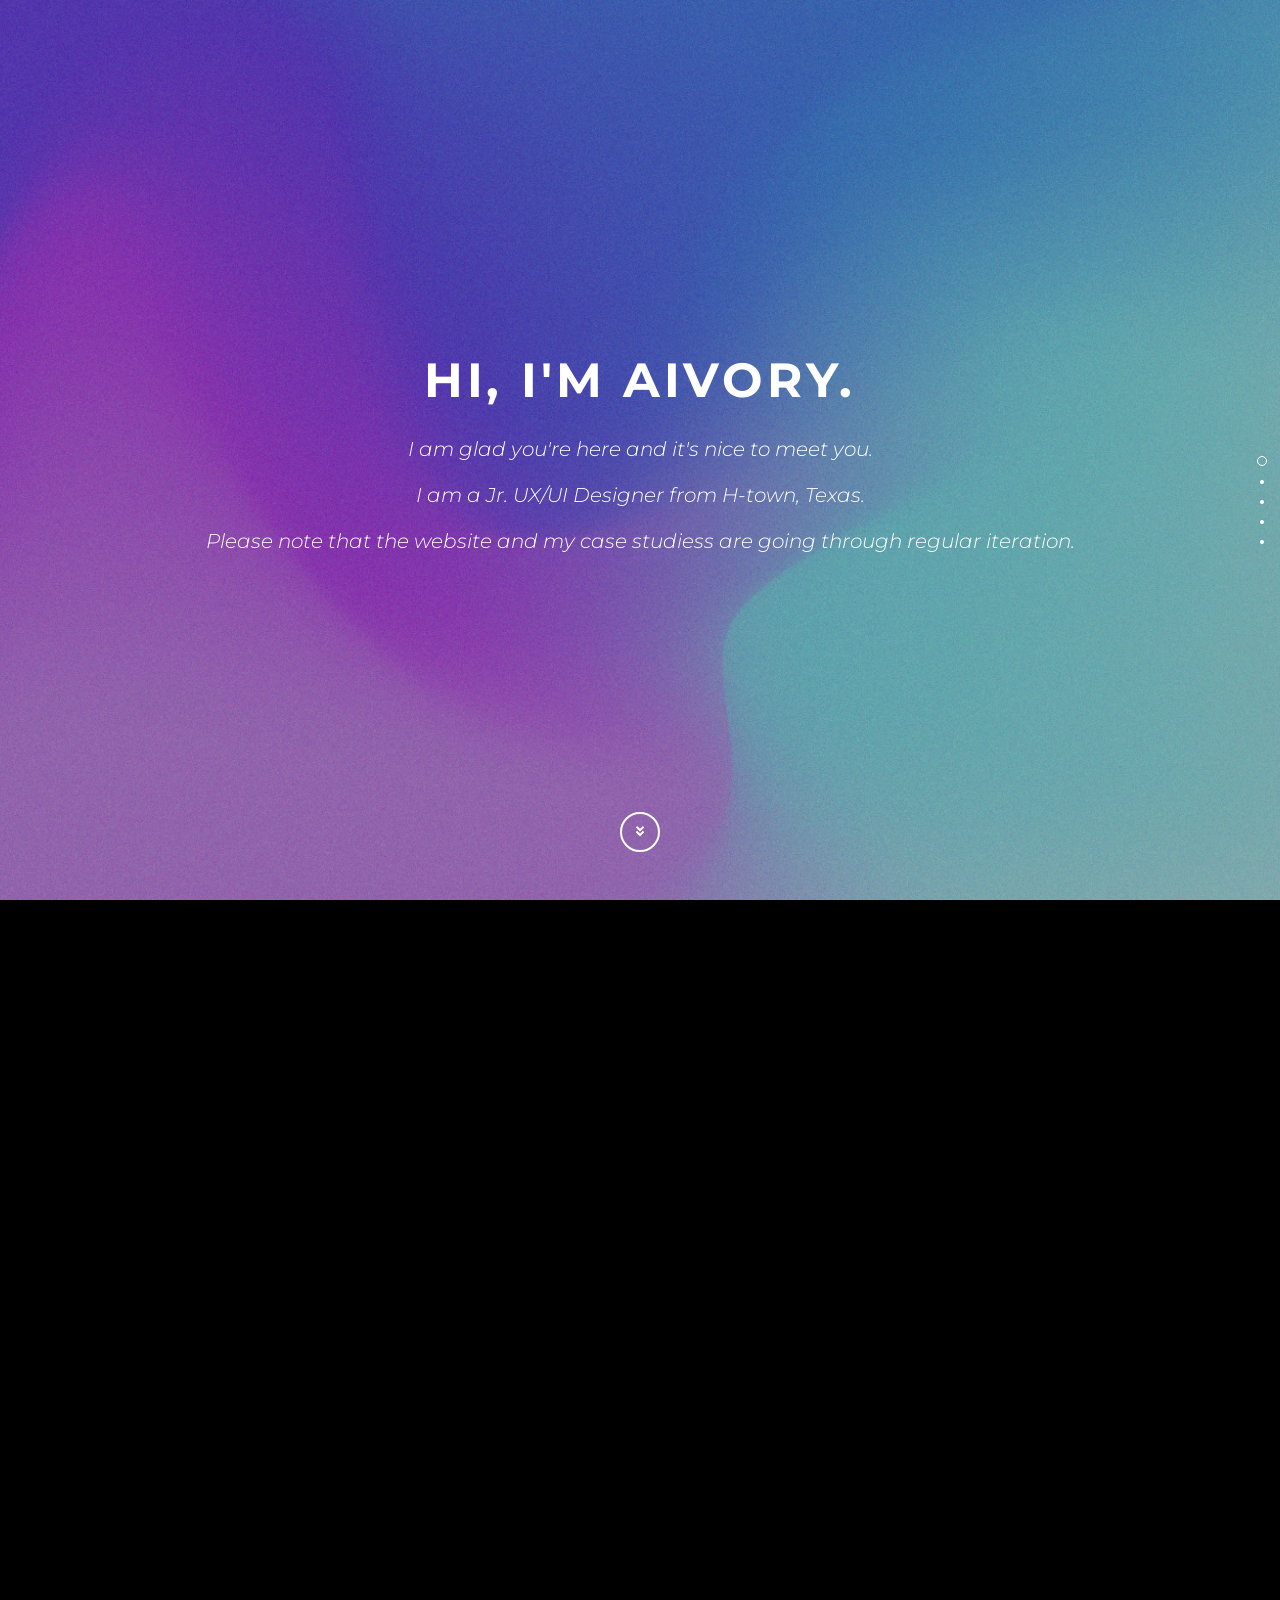
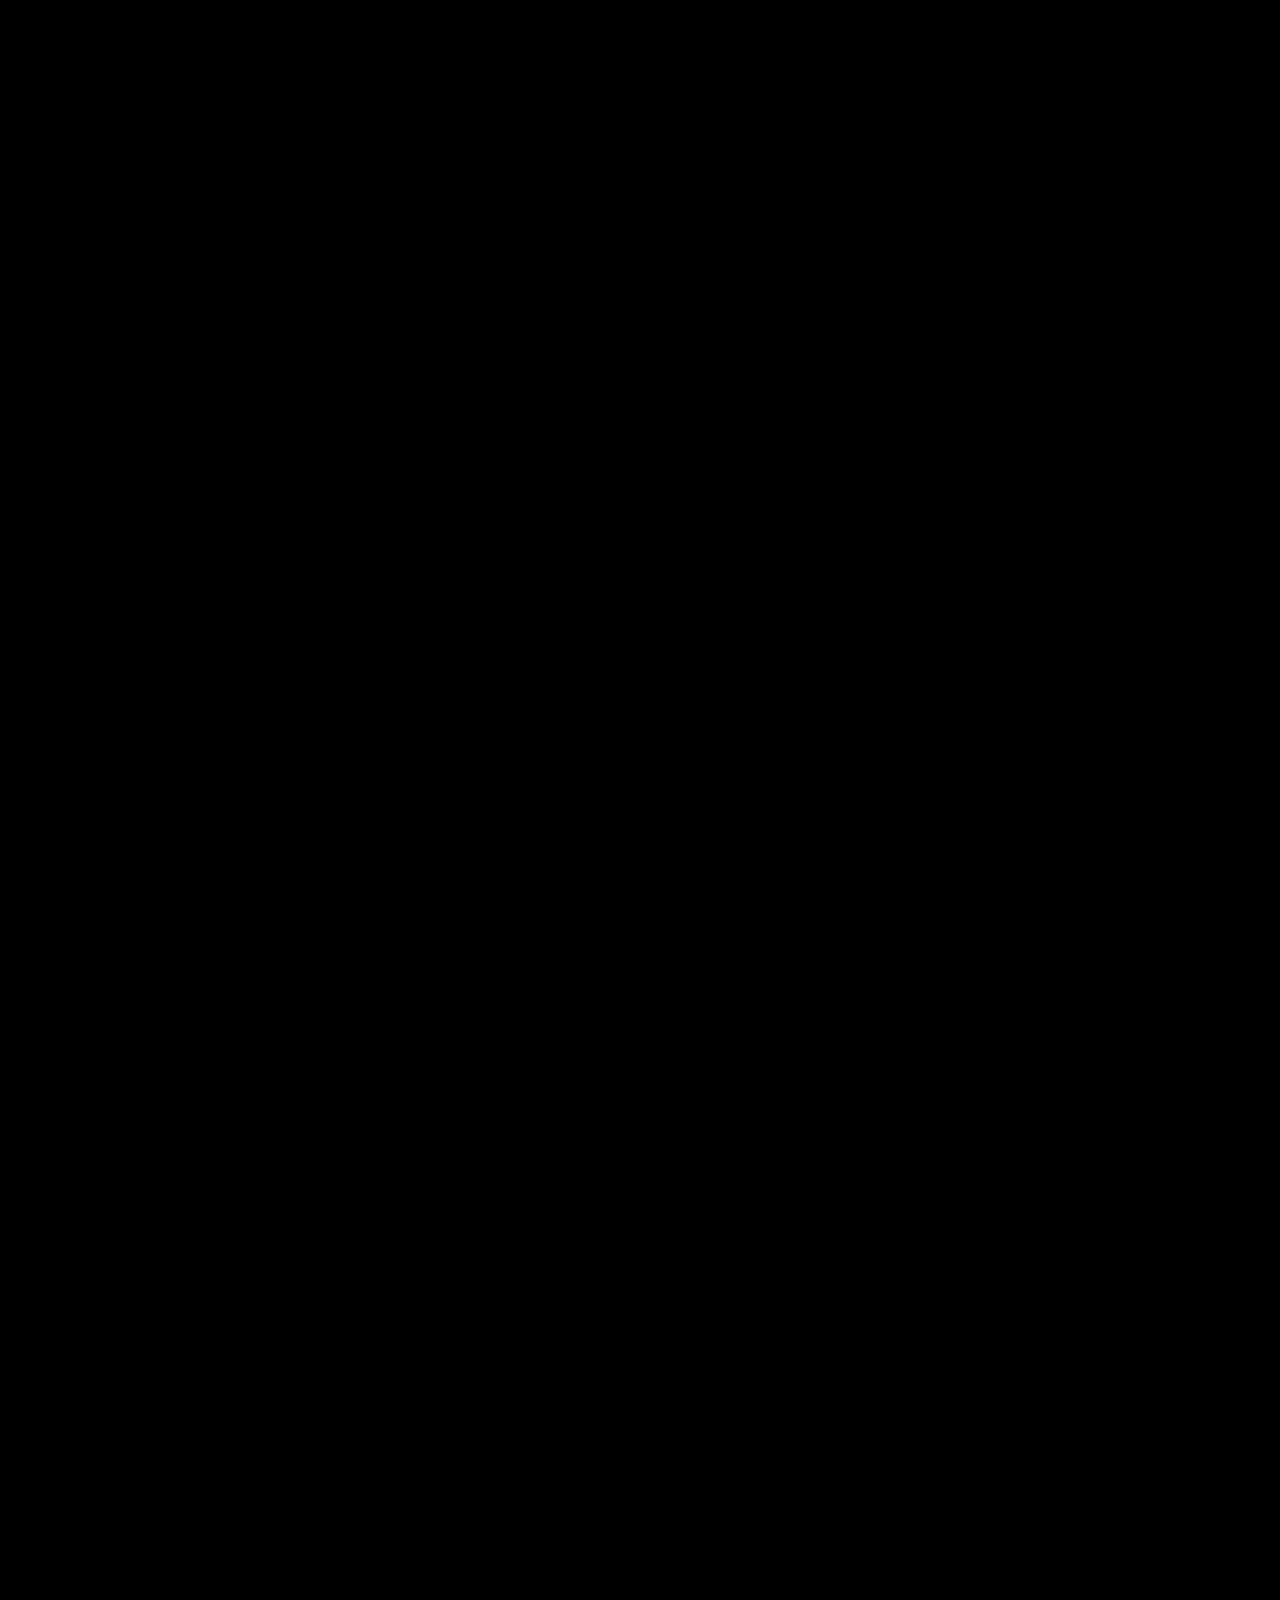
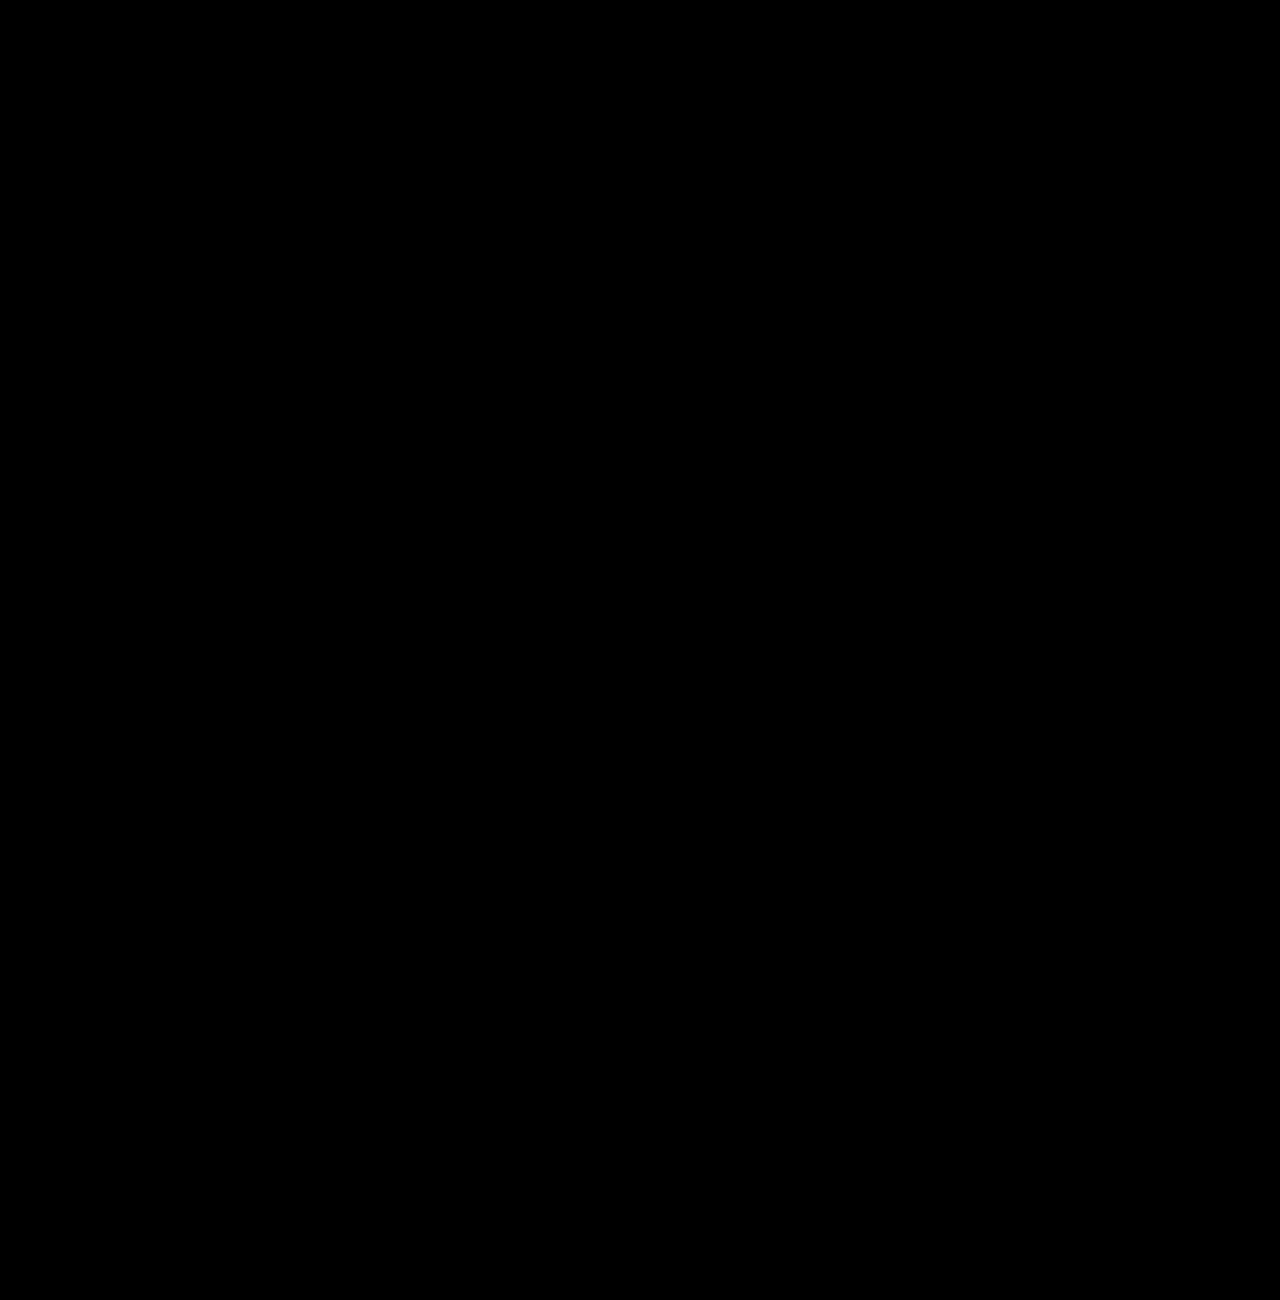
==== index.html @ 89a745f5 "Add files" ====
<!DOCTYPE html>
<html>
  <head>
    <meta charset="utf-8">
    <meta http-equiv="X-UA-Compatible" content="IE=edge">
    <title>Aivory Lagto</title>
    <meta name="description" content="">
    <meta name="viewport" content="width=device-width, initial-scale=1">
    <meta name="robots" content="all,follow">
    <!-- Bootstrap CSS-->
    <link rel="stylesheet" href="vendor/bootstrap/css/bootstrap.min.css">
    <!-- Google fonts-->
    <link rel="stylesheet" href="https://fonts.googleapis.com/css?family=Cardo:400,400i">
    <link rel="stylesheet" href="https://fonts.googleapis.com/css?family=Montserrat:400,700">
    <!-- Lightbox-->
    <link rel="stylesheet" href="vendor/lightbox2/css/lightbox.min.css">
    <!-- Font Awesome-->
    <link rel="stylesheet" href="https://use.fontawesome.com/releases/v5.7.2/css/all.css" integrity="sha384-fnmOCqbTlWIlj8LyTjo7mOUStjsKC4pOpQbqyi7RrhN7udi9RwhKkMHpvLbHG9Sr" crossorigin="anonymous">
    <!-- Parallax-->
    <link rel="stylesheet" href="vendor/onepage-scroll/onepage-scroll.css">
    <!-- theme stylesheet-->
    <link rel="stylesheet" href="css/style.default.css" id="theme-stylesheet">
    <!-- Custom stylesheet - for your changes-->
    <link rel="stylesheet" href="css/custom.css">
    <!-- Favicon-->
    <link rel="shortcut icon" href="favicon.png">
    <!-- Tweaks for older IEs--><!--[if lt IE 9]>
        <script src="https://oss.maxcdn.com/html5shiv/3.7.3/html5shiv.min.js"></script>
        <script src="https://oss.maxcdn.com/respond/1.4.2/respond.min.js"></script><![endif]-->
  </head>
  <body>
    <div class="main">
      <section class="bg-cover bg-center hero">
        <div class="dark-overlay"></div>
        <div class="position-relative z-index-1">
          <div class="container text-center text-white">
            <h1 class="text-uppercase my-4">Hi, I'm Aivory.</h1>
            <p class="font-italic lead">I am glad you're here and it's nice to meet you.</p>
            <p class="font-italic lead">I am a Jr. UX/UI Designer from H-town, Texas.</p>
            <p class="font-italic lead">Please note that the website and my case studiess are going through regular iteration.</p>
          </div>
        </div>
        <div class="scroll-btn link-scroll"><i class="fas fa-angle-double-down"></i></div>
      </section>
      <section id="1">
        <div class="d-flex h-100 align-items-center">
          <div class="container">
            <div class="row align-items-center">
              <div class="col-lg-6 mb-4 mb-lg-0">
                <header class="text-center">
                  <h2 class="text-uppercase lined">About Me</h2>
                </header>
                <p>I was born and raised in the Philippines and my mother migrate us to the United States in 2017. Although I was culturally shocked, there's tons of opportunities to explore.</p>

                  ​
                  
                <p>Drawing has been my forever passion and I wanted to push it to the next level. When I came into the states, I didn't know I can start my career off with my artistic skills. Sadly, it didn't start right away and worked in retail for three years. I still work in customer service but in the fulfillment department for Aceable and I am loving it!</p>
                  
                  ​
                  
                <p>I love everything technology and the trends that come with it. Since then, my bitter dislike for terrible website and app design was born. I never knew about UX/UI but it met all things that I love and hate.</p>
                  
                  ​
                  
                <p>I have also pushed myself to exceed in expressing my creativity and I have been fascinated with how cars are built and modified. I had a stanced 2017 Mazda 3 that motivated me to build a 1983 Mazda Rx7 from the ground up.</p>
                  
                  ​
                
                <p>I have been focusing on designing logos and I pushed myself to attend Rice University's UX/UI Bootcamp to pursue my dreams and jump start my career!</p>

                <a href="#">Download my resume</a>
              </div>
              <div class="col-lg-6"><img src="img/aboutimage.jpg" alt="..." class="img-fluid rounded-circle d-block mx-auto"></div>
            </div>
          </div>
        </div>
      </section>
      <section>
        <div class="d-flex h-100 align-items-center">
          <div class="container">
            <header class="mb-5 text-center">
              <h2 class="text-uppercase lined">Services</h2>
            </header>
            <div class="row text-center">
              <div class="col-lg-6 col-md-6 mb-4">
                <div class="icon mb-3"><i class="fas fa-desktop"></i></div>
                <h4 class="text-uppercase lined lined-compact">Graphic design</h4>
                <p class="text-mted">Creating logos, flyers, banners, and other miscellaneous design needs.</p>
              </div>
              <div class="col-lg-6 col-md-6 mb-4">
                <div class="icon mb-3"><i class="fas fa-user"></i></div>
                <h4 class="text-uppercase lined lined-compact">UI &amp; UX</h4>
                <p class="text-mted">Performing UX research, redesigning websites and apps, and app design.</p>
              </div>
            </div>
          </div>
        </div>
      </section>
      <section>
        <div class="d-flex h-100 align-items-center">
          <div class="container">
            <header class="text-center mb-5">
              <h2 class="text-uppercase lined">My Works</h2>
            </header>
            <div class="row">
<div class="image col-sm-4">
  <img class="image__img" src="img/doi.png">
  <div class="image__overlay">
  <p>Department of Interior Website Redesign</p>
      </p>
  </div>
</div>

<div class="image col-sm-4">
  <img class="image__img" src="img/cfh.png">

  <div class="image__overlay">
  <p>Coalition for the Homeless Website Redesign</p>
      </p>
  </div>
</div>

<div class="image col-sm-4">
  <img class="image__img" src="img/logo.png">
  <div class="image__overlay">
  <p>Logo Designs</p>
      </p>
  </div>
</div>

            </div>
          </div>
        </div>
      </section>

      <section>
        <div class="d-flex h-100 align-items-center">
          <div class="container">
            <header class="text-center mb-5">
              <h2 class="text-uppercase lined">Let's Work Together</h2>
            </header>
            <div class="row">
              <div class="col-lg-6">
                <form action="" class="contact-form">
                  <div class="row">
                    <div class="form-group col-lg-6">
                      <label for="firstName">Your firstname *</label>
                      <input id="firstName" type="text" name="firstname" placeholder="Enter your firstname" class="form-control">
                    </div>
                    <div class="form-group col-lg-6">
                      <label for="lastName">Your lastname *</label>
                      <input id="lastName" type="text" name="lastname" placeholder="Enter your lastname" class="form-control">
                    </div>
                    <div class="form-group col-lg-12">
                      <label for="email">Your email *</label>
                      <input id="email" type="email" name="email" placeholder="Enter your email" class="form-control">
                    </div>
                    <div class="form-group col-lg-12">
                      <label for="message">Your message for us *</label>
                      <textarea id="message" name="message" placeholder="Enter your message" class="form-control"></textarea>
                    </div>
                    <div class="form-group col-lg-12">
                      <button type="submit" class="btn btn-outline-primary w-100">Send message</button>
                    </div>
                  </div>
                </form>
              </div>
              <div class="col-lg-6">
                <p>I am currently open to satisfy your graphic design needs and be a part of your design team! I am on my phone as long as I am awake, so expect a response possibly within seconds.</p>
                <p>You can also view or follow my accounts below. I'm always looking for new friends and connections so please do not be shy to say hi!</p>
                <ul class="mb-0 list-inline text-center">
                  <li class="list-inline-item"><a href="#" class="social-link social-link-linkedin"><i class="fab fa-facebook-f"></i></a></li>
                  <li class="list-inline-item"><a href="#" class="social-link social-link-twitter"><i class="fab fa-twitter"></i></a></li>
                </ul>
              </div>
            </div>
            <footer class="py-5 mt-5">
              <div class="row">
                <div class="col-lg-6 text-center text-lg-left">
                  <p class="font-italic mb-0 text-gray">&copy; 2021 Aivory Lagto</p>
                </div>
                <div class="col-lg-6 text-center text-lg-right">
                  <p class="font-italic mb-0 text-gray">&copy; Template by <a href="https://bootstrapious.com/p/big-bootstrap-tutorial" class="text-gray">Bootstrapious</a></p>
                </div>
              </div>
            </footer>
          </div>
        </div>
      </section>
    </div>
    <!-- JavaScript files-->
    <script src="vendor/jquery/jquery.min.js"></script>
    <script src="vendor/bootstrap/js/bootstrap.bundle.min.js"></script>
    <script src="vendor/onepage-scroll/jquery.onepage-scroll.min.js"></script>
    <script src="vendor/lightbox2/js/lightbox.min.js"></script>
    <script src="js/front.js"></script>
    <!-- FontAwesome CSS - loading as last, so it doesn't block rendering-->
    <link rel="stylesheet" href="https://use.fontawesome.com/releases/v5.7.1/css/all.css" integrity="sha384-fnmOCqbTlWIlj8LyTjo7mOUStjsKC4pOpQbqyi7RrhN7udi9RwhKkMHpvLbHG9Sr" crossorigin="anonymous">
  </body>
</html>
---- vendor/onepage-scroll/onepage-scroll.css ----
body, html {
  margin: 0;
  overflow: hidden;
  -webkit-transition: opacity 400ms;
  -moz-transition: opacity 400ms;
  transition: opacity 400ms;
}

body, .onepage-wrapper, html {
  display: block;
  position: static;
  padding: 0;
  width: 100%;
  height: 100%;
}

.onepage-wrapper {
  width: 100%;
  height: 100%;
  display: block;
  position: relative;
  padding: 0;
  -webkit-transform-style: preserve-3d;
}

.onepage-wrapper .section {
  width: 100%;
  height: 100%;
}

.onepage-pagination {
  position: absolute;
  right: 10px;
  top: 50%;
  z-index: 5;
  list-style: none;
  margin: 0;
  padding: 0;
}
.onepage-pagination li {
  padding: 0;
  text-align: center;
}
.onepage-pagination li a{
  padding: 10px;
  width: 4px;
  height: 4px;
  display: block;
  
}
.onepage-pagination li a:before{
  content: '';
  position: absolute;
  width: 4px;
  height: 4px;
  background: white;
  border-radius: 10px;
  -webkit-border-radius: 10px;
  -moz-border-radius: 10px;
}

.onepage-pagination li a.active:before{
  width: 10px;
  height: 10px;
  background: none;
  border: 1px solid white;
  margin-top: -4px;
  left: 8px;
}

.disabled-onepage-scroll, .disabled-onepage-scroll .wrapper {
  overflow: auto;
}

.disabled-onepage-scroll .onepage-wrapper .section {
  position: relative !important;
  top: auto !important;
  left: auto !important;
}
.disabled-onepage-scroll .onepage-wrapper {
  -webkit-transform: none !important;
  -moz-transform: none !important;
  transform: none !important;
  -ms-transform: none !important;
  min-height: 100%;
}


.disabled-onepage-scroll .onepage-pagination {
  display: none;
}

body.disabled-onepage-scroll, .disabled-onepage-scroll .onepage-wrapper, html {
  position: inherit;
}
---- css/style.default.css ----
/*
=========================================
=========================================

   Screen - Multipurpose Template By Bootstrapious.com

=========================================
========================================= */
/*
*
* =====================
* GENERAL
* =====================
*
*/
section {
  position: relative;
  padding: 6rem 0;
}

.hero {
  background: url(../img/hero.png);
  min-height: 100vh;
  width: fit-content;
  display: -ms-flexbox;
  display: flex;
  -ms-flex-align: center;
  align-items: center;
  -ms-flex-pack: center;
  justify-content: center;
}

.scroll-btn {
  width: 2.5rem;
  height: 2.5rem;
  border-radius: 50%;
  border: 2px solid #fff;
  display: -ms-flexbox;
  display: flex;
  -ms-flex-align: center;
  align-items: center;
  -ms-flex-pack: center;
  justify-content: center;
  color: #fff;
  font-size: 0.8rem;
  position: absolute;
  bottom: 3rem;
  left: calc(50% - 1.25rem);
  -webkit-animation: float 2s linear infinite;
  animation: float 2s linear infinite;
  -webkit-animation-direction: alternate;
  animation-direction: alternate;
  z-index: 2;
}

.scroll-btn:hover, .scroll-btn:focus {
  color: #fff;
  text-decoration: none;
}

@-webkit-keyframes float {
  0% {
    -webkit-transform: translateY(0.5rem);
    transform: translateY(0.5rem);
  }
  100% {
    -webkit-transform: none;
    transform: none;
  }
}

@keyframes float {
  0% {
    -webkit-transform: translateY(0.5rem);
    transform: translateY(0.5rem);
  }
  100% {
    -webkit-transform: none;
    transform: none;
  }
}

.text-small {
  font-size: 1rem !important;
}

.bg-cover {
  background-size: cover !important;
}

.bg-center {
  background-position: center center !important;
}

.dark-overlay {
  position: absolute;
  top: 0;
  left: 0;
  right: 0;
  bottom: 0;
  background: rgba(0, 0, 0, 0.3);
  z-index: 1;
}

.text-uppercase {
  letter-spacing: 0.08em;
}

.bg-gray {
  background: #eee !important;
}

.text-gray {
  color: #999 !important;
}

.social-link {
  width: 26px;
  height: 26px;
  display: -ms-flexbox;
  display: flex;
  -ms-flex-align: center;
  align-items: center;
  -ms-flex-pack: center;
  justify-content: center;
  border-radius: 50%;
  color: #fff;
  text-decoration: none;
  background: #4fbfa8;
  font-size: 0.8rem;
}

.social-link:hover, .social-link:focus {
  color: #fff;
  text-decoration: none;
}

.social-link-facebook {
  background: #4460ae;
}

.social-link-twitter {
  background: #3cf;
}

.social-link-instagram {
  background: #cd4378;
}

.social-link-google-plus {
  background: #c21f25;
}

.lined::after {
  content: '';
  display: block;
  width: 6.25rem;
  height: 1px;
  margin: 1.25rem auto;
  background: #4fbfa8;
}

.lined-compact::after {
  margin-top: 0.5rem;
}

.icon {
  width: 2.5rem;
  height: 2.5rem;
  border: solid 1px #6c757d;
  margin: 0 auto;
  border-radius: 50%;
  display: -ms-flexbox;
  display: flex;
  -ms-flex-align: center;
  align-items: center;
  -ms-flex-pack: center;
  justify-content: center;
}

.z-index-1 {
  z-index: 10;
}

.z-index-2 {
  z-index: 20;
}

.z-index-3 {
  z-index: 30;
}

.z-index-4 {
  z-index: 40;
}

.z-index-5 {
  z-index: 50;
}

/*
*
* =====================
* ONE-PAGE SCROLL
* =====================
*
*/
.onepage-pagination li a.active:before {
  left: 7px;
}

@media (min-width: 1000px) {
  body,
  html {
    width: 100%;
    height: 100%;
  }
  html,
  body,
  .onepage-wrapper {
    width: 100%;
    height: 100%;
  }
  .onepage-wrapper .section {
    width: 100%;
    min-height: 100vh;
    overflow-y: auto;
  }
}

@media (max-width: 999px) {
  body,
  html {
    overflow: auto;
  }
  body,
  .onepage-wrapper,
  .onepage-wrapper .section,
  html {
    width: 100%;
    height: auto !important;
  }
}

/*

=====================
STYLE SWITCHER FOR DEMO
=====================

*/
#style-switch-button {
  position: fixed;
  top: 120px;
  left: 0px;
  border-radius: 0;
  z-index: 100;
}

#style-switch {
  width: 300px;
  padding: 20px;
  position: fixed;
  top: 160px;
  left: 0;
  background: #fff;
  border: solid 1px #ced4da;
  z-index: 2000;
}

#style-switch h4 {
  color: #495057;
}

/* =========================================

      THEMING OF THE BOOTSTRAP COMPONENTS

   =========================================

    1 - NAVBAR
    2 - BUTTONS
    3 - TYPE
    4 - PAGINATION
    5 - UTILITIES
    6 - FORMS
    7 - CODE
    8 - NAV
    9 - CARD
    10 - DROPDOWNS

*/
/*
 * 1. NAVBAR
 */
.navbar {
  padding: 0.5rem 1rem;
}

.navbar-brand {
  display: inline-block;
  padding-top: 0.3125rem;
  padding-bottom: 0.3125rem;
  margin-right: 1rem;
  font-size: 1.25rem;
}

.navbar-toggler {
  padding: 0.25rem 0.75rem;
  font-size: 1.25rem;
  line-height: 1;
  border: 1px solid transparent;
  border-radius: 0;
}

.navbar-light .navbar-brand {
  color: rgba(0, 0, 0, 0.9);
}

.navbar-light .navbar-brand:hover, .navbar-light .navbar-brand:focus {
  color: rgba(0, 0, 0, 0.9);
}

.navbar-light .navbar-nav .nav-link {
  color: rgba(0, 0, 0, 0.5);
}

.navbar-light .navbar-nav .nav-link:hover, .navbar-light .navbar-nav .nav-link:focus {
  color: rgba(0, 0, 0, 0.7);
}

.navbar-light .navbar-nav .nav-link.disabled {
  color: rgba(0, 0, 0, 0.3);
}

.navbar-light .navbar-nav .show > .nav-link,
.navbar-light .navbar-nav .active > .nav-link,
.navbar-light .navbar-nav .nav-link.show,
.navbar-light .navbar-nav .nav-link.active {
  color: rgba(0, 0, 0, 0.9);
}

.navbar-light .navbar-toggler {
  color: rgba(0, 0, 0, 0.5);
  border-color: rgba(0, 0, 0, 0.1);
}

.navbar-light .navbar-toggler-icon {
  background-image: url("data:image/svg+xml;charset=utf8,%3Csvg viewBox='0 0 30 30' xmlns='http://www.w3.org/2000/svg'%3E%3Cpath stroke='rgba(0, 0, 0, 0.5)' stroke-width='2' stroke-linecap='round' stroke-miterlimit='10' d='M4 7h22M4 15h22M4 23h22'/%3E%3C/svg%3E");
}

.navbar-light .navbar-text {
  color: rgba(0, 0, 0, 0.5);
}

.navbar-dark .navbar-brand {
  color: #fff;
}

.navbar-dark .navbar-brand:hover, .navbar-dark .navbar-brand:focus {
  color: #fff;
}

.navbar-dark .navbar-nav .nav-link {
  color: rgba(255, 255, 255, 0.5);
}

.navbar-dark .navbar-nav .nav-link:hover, .navbar-dark .navbar-nav .nav-link:focus {
  color: rgba(255, 255, 255, 0.75);
}

.navbar-dark .navbar-nav .nav-link.disabled {
  color: rgba(255, 255, 255, 0.25);
}

.navbar-dark .navbar-nav .show > .nav-link,
.navbar-dark .navbar-nav .active > .nav-link,
.navbar-dark .navbar-nav .nav-link.show,
.navbar-dark .navbar-nav .nav-link.active {
  color: #fff;
}

.navbar-dark .navbar-toggler {
  color: rgba(255, 255, 255, 0.5);
  border-color: rgba(255, 255, 255, 0.1);
}

.navbar-dark .navbar-toggler-icon {
  background-image: url("data:image/svg+xml;charset=utf8,%3Csvg viewBox='0 0 30 30' xmlns='http://www.w3.org/2000/svg'%3E%3Cpath stroke='rgba(255, 255, 255, 0.5)' stroke-width='2' stroke-linecap='round' stroke-miterlimit='10' d='M4 7h22M4 15h22M4 23h22'/%3E%3C/svg%3E");
}

.navbar-dark .navbar-text {
  color: rgba(255, 255, 255, 0.5);
}

/*
 * 2. BUTTONS
 */
.btn {
  font-weight: 400;
  font-family: "Montserrat", sans-serif;
  text-transform: uppercase;
  border: 1px solid transparent;
  padding: 0.375rem 0.75rem;
  font-size: 0.8rem;
  line-height: 1.5;
  border-radius: 0;
  transition: color 0.15s ease-in-out, background-color 0.15s ease-in-out, border-color 0.15s ease-in-out, box-shadow 0.15s ease-in-out;
}

@media screen and (prefers-reduced-motion: reduce) {
  .btn {
    transition: none;
  }
}

.btn:focus, .btn.focus {
  box-shadow: 0 0 0 0.2rem rgba(79, 191, 168, 0.25);
}

.btn.disabled, .btn:disabled {
  opacity: 0.65;
}

.btn:not(:disabled):not(.disabled):active, .btn:not(:disabled):not(.disabled).active {
  background-image: none;
}

.btn-link {
  font-weight: 400;
  color: #4fbfa8;
}

.btn-link:hover {
  color: #348e7b;
  text-decoration: underline;
}

.btn-link:focus, .btn-link.focus {
  text-decoration: underline;
}

.btn-link:disabled, .btn-link.disabled {
  color: #6c757d;
}

.btn-primary {
  color: #212529;
  background-color: #4fbfa8;
  border-color: #4fbfa8;
}

.btn-primary:hover {
  color: #fff;
  background-color: #3eaa94;
  border-color: #3aa18c;
}

.btn-primary:focus, .btn-primary.focus {
  box-shadow: 0 0 0 0.2rem rgba(79, 191, 168, 0.5);
}

.btn-primary.disabled, .btn-primary:disabled {
  color: #212529;
  background-color: #4fbfa8;
  border-color: #4fbfa8;
}

.btn-primary:not(:disabled):not(.disabled):active, .btn-primary:not(:disabled):not(.disabled).active,
.show > .btn-primary.dropdown-toggle {
  color: #fff;
  background-color: #3aa18c;
  border-color: #379783;
}

.btn-primary:not(:disabled):not(.disabled):active:focus, .btn-primary:not(:disabled):not(.disabled).active:focus,
.show > .btn-primary.dropdown-toggle:focus {
  box-shadow: 0 0 0 0.2rem rgba(79, 191, 168, 0.5);
}

.btn-secondary {
  color: #fff;
  background-color: #6c757d;
  border-color: #6c757d;
}

.btn-secondary:hover {
  color: #fff;
  background-color: #5a6268;
  border-color: #545b62;
}

.btn-secondary:focus, .btn-secondary.focus {
  box-shadow: 0 0 0 0.2rem rgba(108, 117, 125, 0.5);
}

.btn-secondary.disabled, .btn-secondary:disabled {
  color: #fff;
  background-color: #6c757d;
  border-color: #6c757d;
}

.btn-secondary:not(:disabled):not(.disabled):active, .btn-secondary:not(:disabled):not(.disabled).active,
.show > .btn-secondary.dropdown-toggle {
  color: #fff;
  background-color: #545b62;
  border-color: #4e555b;
}

.btn-secondary:not(:disabled):not(.disabled):active:focus, .btn-secondary:not(:disabled):not(.disabled).active:focus,
.show > .btn-secondary.dropdown-toggle:focus {
  box-shadow: 0 0 0 0.2rem rgba(108, 117, 125, 0.5);
}

.btn-success {
  color: #fff;
  background-color: #28a745;
  border-color: #28a745;
}

.btn-success:hover {
  color: #fff;
  background-color: #218838;
  border-color: #1e7e34;
}

.btn-success:focus, .btn-success.focus {
  box-shadow: 0 0 0 0.2rem rgba(40, 167, 69, 0.5);
}

.btn-success.disabled, .btn-success:disabled {
  color: #fff;
  background-color: #28a745;
  border-color: #28a745;
}

.btn-success:not(:disabled):not(.disabled):active, .btn-success:not(:disabled):not(.disabled).active,
.show > .btn-success.dropdown-toggle {
  color: #fff;
  background-color: #1e7e34;
  border-color: #1c7430;
}

.btn-success:not(:disabled):not(.disabled):active:focus, .btn-success:not(:disabled):not(.disabled).active:focus,
.show > .btn-success.dropdown-toggle:focus {
  box-shadow: 0 0 0 0.2rem rgba(40, 167, 69, 0.5);
}

.btn-info {
  color: #fff;
  background-color: #17a2b8;
  border-color: #17a2b8;
}

.btn-info:hover {
  color: #fff;
  background-color: #138496;
  border-color: #117a8b;
}

.btn-info:focus, .btn-info.focus {
  box-shadow: 0 0 0 0.2rem rgba(23, 162, 184, 0.5);
}

.btn-info.disabled, .btn-info:disabled {
  color: #fff;
  background-color: #17a2b8;
  border-color: #17a2b8;
}

.btn-info:not(:disabled):not(.disabled):active, .btn-info:not(:disabled):not(.disabled).active,
.show > .btn-info.dropdown-toggle {
  color: #fff;
  background-color: #117a8b;
  border-color: #10707f;
}

.btn-info:not(:disabled):not(.disabled):active:focus, .btn-info:not(:disabled):not(.disabled).active:focus,
.show > .btn-info.dropdown-toggle:focus {
  box-shadow: 0 0 0 0.2rem rgba(23, 162, 184, 0.5);
}

.btn-warning {
  color: #212529;
  background-color: #ffc107;
  border-color: #ffc107;
}

.btn-warning:hover {
  color: #212529;
  background-color: #e0a800;
  border-color: #d39e00;
}

.btn-warning:focus, .btn-warning.focus {
  box-shadow: 0 0 0 0.2rem rgba(255, 193, 7, 0.5);
}

.btn-warning.disabled, .btn-warning:disabled {
  color: #212529;
  background-color: #ffc107;
  border-color: #ffc107;
}

.btn-warning:not(:disabled):not(.disabled):active, .btn-warning:not(:disabled):not(.disabled).active,
.show > .btn-warning.dropdown-toggle {
  color: #212529;
  background-color: #d39e00;
  border-color: #c69500;
}

.btn-warning:not(:disabled):not(.disabled):active:focus, .btn-warning:not(:disabled):not(.disabled).active:focus,
.show > .btn-warning.dropdown-toggle:focus {
  box-shadow: 0 0 0 0.2rem rgba(255, 193, 7, 0.5);
}

.btn-danger {
  color: #fff;
  background-color: #dc3545;
  border-color: #dc3545;
}

.btn-danger:hover {
  color: #fff;
  background-color: #c82333;
  border-color: #bd2130;
}

.btn-danger:focus, .btn-danger.focus {
  box-shadow: 0 0 0 0.2rem rgba(220, 53, 69, 0.5);
}

.btn-danger.disabled, .btn-danger:disabled {
  color: #fff;
  background-color: #dc3545;
  border-color: #dc3545;
}

.btn-danger:not(:disabled):not(.disabled):active, .btn-danger:not(:disabled):not(.disabled).active,
.show > .btn-danger.dropdown-toggle {
  color: #fff;
  background-color: #bd2130;
  border-color: #b21f2d;
}

.btn-danger:not(:disabled):not(.disabled):active:focus, .btn-danger:not(:disabled):not(.disabled).active:focus,
.show > .btn-danger.dropdown-toggle:focus {
  box-shadow: 0 0 0 0.2rem rgba(220, 53, 69, 0.5);
}

.btn-light {
  color: #212529;
  background-color: #f8f9fa;
  border-color: #f8f9fa;
}

.btn-light:hover {
  color: #212529;
  background-color: #e2e6ea;
  border-color: #dae0e5;
}

.btn-light:focus, .btn-light.focus {
  box-shadow: 0 0 0 0.2rem rgba(248, 249, 250, 0.5);
}

.btn-light.disabled, .btn-light:disabled {
  color: #212529;
  background-color: #f8f9fa;
  border-color: #f8f9fa;
}

.btn-light:not(:disabled):not(.disabled):active, .btn-light:not(:disabled):not(.disabled).active,
.show > .btn-light.dropdown-toggle {
  color: #212529;
  background-color: #dae0e5;
  border-color: #d3d9df;
}

.btn-light:not(:disabled):not(.disabled):active:focus, .btn-light:not(:disabled):not(.disabled).active:focus,
.show > .btn-light.dropdown-toggle:focus {
  box-shadow: 0 0 0 0.2rem rgba(248, 249, 250, 0.5);
}

.btn-dark {
  color: #fff;
  background-color: #343a40;
  border-color: #343a40;
}

.btn-dark:hover {
  color: #fff;
  background-color: #23272b;
  border-color: #1d2124;
}

.btn-dark:focus, .btn-dark.focus {
  box-shadow: 0 0 0 0.2rem rgba(52, 58, 64, 0.5);
}

.btn-dark.disabled, .btn-dark:disabled {
  color: #fff;
  background-color: #343a40;
  border-color: #343a40;
}

.btn-dark:not(:disabled):not(.disabled):active, .btn-dark:not(:disabled):not(.disabled).active,
.show > .btn-dark.dropdown-toggle {
  color: #fff;
  background-color: #1d2124;
  border-color: #171a1d;
}

.btn-dark:not(:disabled):not(.disabled):active:focus, .btn-dark:not(:disabled):not(.disabled).active:focus,
.show > .btn-dark.dropdown-toggle:focus {
  box-shadow: 0 0 0 0.2rem rgba(52, 58, 64, 0.5);
}

.btn-outline-primary {
  color: #4fbfa8;
  background-color: transparent;
  background-image: none;
  border-color: #4fbfa8;
}

.btn-outline-primary:hover {
  color: #fff;
  background-color: #4fbfa8;
  border-color: #4fbfa8;
}

.btn-outline-primary:focus, .btn-outline-primary.focus {
  box-shadow: 0 0 0 0.2rem rgba(79, 191, 168, 0.5);
}

.btn-outline-primary.disabled, .btn-outline-primary:disabled {
  color: #4fbfa8;
  background-color: transparent;
}

.btn-outline-primary:not(:disabled):not(.disabled):active, .btn-outline-primary:not(:disabled):not(.disabled).active,
.show > .btn-outline-primary.dropdown-toggle {
  color: #212529;
  background-color: #4fbfa8;
  border-color: #4fbfa8;
}

.btn-outline-primary:not(:disabled):not(.disabled):active:focus, .btn-outline-primary:not(:disabled):not(.disabled).active:focus,
.show > .btn-outline-primary.dropdown-toggle:focus {
  box-shadow: 0 0 0 0.2rem rgba(79, 191, 168, 0.5);
}

.btn-outline-secondary {
  color: #6c757d;
  background-color: transparent;
  background-image: none;
  border-color: #6c757d;
}

.btn-outline-secondary:hover {
  color: #fff;
  background-color: #6c757d;
  border-color: #6c757d;
}

.btn-outline-secondary:focus, .btn-outline-secondary.focus {
  box-shadow: 0 0 0 0.2rem rgba(108, 117, 125, 0.5);
}

.btn-outline-secondary.disabled, .btn-outline-secondary:disabled {
  color: #6c757d;
  background-color: transparent;
}

.btn-outline-secondary:not(:disabled):not(.disabled):active, .btn-outline-secondary:not(:disabled):not(.disabled).active,
.show > .btn-outline-secondary.dropdown-toggle {
  color: #fff;
  background-color: #6c757d;
  border-color: #6c757d;
}

.btn-outline-secondary:not(:disabled):not(.disabled):active:focus, .btn-outline-secondary:not(:disabled):not(.disabled).active:focus,
.show > .btn-outline-secondary.dropdown-toggle:focus {
  box-shadow: 0 0 0 0.2rem rgba(108, 117, 125, 0.5);
}

.btn-outline-success {
  color: #28a745;
  background-color: transparent;
  background-image: none;
  border-color: #28a745;
}

.btn-outline-success:hover {
  color: #fff;
  background-color: #28a745;
  border-color: #28a745;
}

.btn-outline-success:focus, .btn-outline-success.focus {
  box-shadow: 0 0 0 0.2rem rgba(40, 167, 69, 0.5);
}

.btn-outline-success.disabled, .btn-outline-success:disabled {
  color: #28a745;
  background-color: transparent;
}

.btn-outline-success:not(:disabled):not(.disabled):active, .btn-outline-success:not(:disabled):not(.disabled).active,
.show > .btn-outline-success.dropdown-toggle {
  color: #fff;
  background-color: #28a745;
  border-color: #28a745;
}

.btn-outline-success:not(:disabled):not(.disabled):active:focus, .btn-outline-success:not(:disabled):not(.disabled).active:focus,
.show > .btn-outline-success.dropdown-toggle:focus {
  box-shadow: 0 0 0 0.2rem rgba(40, 167, 69, 0.5);
}

.btn-outline-info {
  color: #17a2b8;
  background-color: transparent;
  background-image: none;
  border-color: #17a2b8;
}

.btn-outline-info:hover {
  color: #fff;
  background-color: #17a2b8;
  border-color: #17a2b8;
}

.btn-outline-info:focus, .btn-outline-info.focus {
  box-shadow: 0 0 0 0.2rem rgba(23, 162, 184, 0.5);
}

.btn-outline-info.disabled, .btn-outline-info:disabled {
  color: #17a2b8;
  background-color: transparent;
}

.btn-outline-info:not(:disabled):not(.disabled):active, .btn-outline-info:not(:disabled):not(.disabled).active,
.show > .btn-outline-info.dropdown-toggle {
  color: #fff;
  background-color: #17a2b8;
  border-color: #17a2b8;
}

.btn-outline-info:not(:disabled):not(.disabled):active:focus, .btn-outline-info:not(:disabled):not(.disabled).active:focus,
.show > .btn-outline-info.dropdown-toggle:focus {
  box-shadow: 0 0 0 0.2rem rgba(23, 162, 184, 0.5);
}

.btn-outline-warning {
  color: #ffc107;
  background-color: transparent;
  background-image: none;
  border-color: #ffc107;
}

.btn-outline-warning:hover {
  color: #fff;
  background-color: #ffc107;
  border-color: #ffc107;
}

.btn-outline-warning:focus, .btn-outline-warning.focus {
  box-shadow: 0 0 0 0.2rem rgba(255, 193, 7, 0.5);
}

.btn-outline-warning.disabled, .btn-outline-warning:disabled {
  color: #ffc107;
  background-color: transparent;
}

.btn-outline-warning:not(:disabled):not(.disabled):active, .btn-outline-warning:not(:disabled):not(.disabled).active,
.show > .btn-outline-warning.dropdown-toggle {
  color: #212529;
  background-color: #ffc107;
  border-color: #ffc107;
}

.btn-outline-warning:not(:disabled):not(.disabled):active:focus, .btn-outline-warning:not(:disabled):not(.disabled).active:focus,
.show > .btn-outline-warning.dropdown-toggle:focus {
  box-shadow: 0 0 0 0.2rem rgba(255, 193, 7, 0.5);
}

.btn-outline-danger {
  color: #dc3545;
  background-color: transparent;
  background-image: none;
  border-color: #dc3545;
}

.btn-outline-danger:hover {
  color: #fff;
  background-color: #dc3545;
  border-color: #dc3545;
}

.btn-outline-danger:focus, .btn-outline-danger.focus {
  box-shadow: 0 0 0 0.2rem rgba(220, 53, 69, 0.5);
}

.btn-outline-danger.disabled, .btn-outline-danger:disabled {
  color: #dc3545;
  background-color: transparent;
}

.btn-outline-danger:not(:disabled):not(.disabled):active, .btn-outline-danger:not(:disabled):not(.disabled).active,
.show > .btn-outline-danger.dropdown-toggle {
  color: #fff;
  background-color: #dc3545;
  border-color: #dc3545;
}

.btn-outline-danger:not(:disabled):not(.disabled):active:focus, .btn-outline-danger:not(:disabled):not(.disabled).active:focus,
.show > .btn-outline-danger.dropdown-toggle:focus {
  box-shadow: 0 0 0 0.2rem rgba(220, 53, 69, 0.5);
}

.btn-outline-light {
  color: #f8f9fa;
  background-color: transparent;
  background-image: none;
  border-color: #f8f9fa;
}

.btn-outline-light:hover {
  color: #fff;
  background-color: #f8f9fa;
  border-color: #f8f9fa;
}

.btn-outline-light:focus, .btn-outline-light.focus {
  box-shadow: 0 0 0 0.2rem rgba(248, 249, 250, 0.5);
}

.btn-outline-light.disabled, .btn-outline-light:disabled {
  color: #f8f9fa;
  background-color: transparent;
}

.btn-outline-light:not(:disabled):not(.disabled):active, .btn-outline-light:not(:disabled):not(.disabled).active,
.show > .btn-outline-light.dropdown-toggle {
  color: #212529;
  background-color: #f8f9fa;
  border-color: #f8f9fa;
}

.btn-outline-light:not(:disabled):not(.disabled):active:focus, .btn-outline-light:not(:disabled):not(.disabled).active:focus,
.show > .btn-outline-light.dropdown-toggle:focus {
  box-shadow: 0 0 0 0.2rem rgba(248, 249, 250, 0.5);
}

.btn-outline-dark {
  color: #343a40;
  background-color: transparent;
  background-image: none;
  border-color: #343a40;
}

.btn-outline-dark:hover {
  color: #fff;
  background-color: #343a40;
  border-color: #343a40;
}

.btn-outline-dark:focus, .btn-outline-dark.focus {
  box-shadow: 0 0 0 0.2rem rgba(52, 58, 64, 0.5);
}

.btn-outline-dark.disabled, .btn-outline-dark:disabled {
  color: #343a40;
  background-color: transparent;
}

.btn-outline-dark:not(:disabled):not(.disabled):active, .btn-outline-dark:not(:disabled):not(.disabled).active,
.show > .btn-outline-dark.dropdown-toggle {
  color: #fff;
  background-color: #343a40;
  border-color: #343a40;
}

.btn-outline-dark:not(:disabled):not(.disabled):active:focus, .btn-outline-dark:not(:disabled):not(.disabled).active:focus,
.show > .btn-outline-dark.dropdown-toggle:focus {
  box-shadow: 0 0 0 0.2rem rgba(52, 58, 64, 0.5);
}

.btn-lg {
  padding: 0.5rem 1rem;
  font-size: 1.25rem;
  line-height: 1.5;
  border-radius: 0;
}

.btn-sm {
  padding: 0.25rem 0.5rem;
  font-size: 0.875rem;
  line-height: 1.5;
  border-radius: 0;
}

/*
 * 3. TYPE
 */
body {
  font-family: "Montserrat", sans-serif;
  font-size: 1rem;
  font-weight: 400;
  line-height: 1.5;
  color: #fff;
  background-color: #000;
}

a {
  color: #4fbfa8;
  text-decoration: none;
}

a:hover, a:focus {
  color: #348e7b;
  text-decoration: underline;
}

h1,
h2,
h3,
h4,
h5,
h6,
.h1,
.h2,
.h3,
.h4,
.h5,
.h6 {
  margin-bottom: 0.5rem;
  font-family: "Montserrat", sans-serif;
  font-weight: 700;
  line-height: 1.2;
  color: #fff
}

h1,
.h1 {
  font-size: 3rem;
}

h2,
.h2 {
  font-size: 2.3rem;
}

h3,
.h3 {
  font-size: 1.9rem;
}

h4,
.h4 {
  font-size: 1.5rem;
}

h5,
.h5 {
  font-size: 1.1rem;
}

h6,
.h6 {
  font-size: 1rem;
}

.lead {
  font-size: 1.25rem;
  font-weight: 300;
}

.display-1 {
  font-size: 6rem;
  font-weight: 300;
  line-height: 1.2;
}

.display-2 {
  font-size: 5.5rem;
  font-weight: 300;
  line-height: 1.2;
}

.display-3 {
  font-size: 4.5rem;
  font-weight: 300;
  line-height: 1.2;
}

.display-4 {
  font-size: 3.5rem;
  font-weight: 300;
  line-height: 1.2;
}

hr {
  border-top: 1px solid rgba(0, 0, 0, 0.1);
}

small,
.small {
  font-size: 80%;
  font-weight: 400;
}

mark,
.mark {
  padding: 0.2em;
  background-color: #fcf8e3;
}

.blockquote {
  padding: 0.5rem 1rem;
  margin-bottom: 2rem;
  font-size: 1.25rem;
  border-left: 5px solid #4fbfa8;
}

.blockquote-footer {
  color: #6c757d;
}

.blockquote-footer::before {
  content: "\2014 \00A0";
}

.text-primary {
  color: #4fbfa8 !important;
}

a.text-primary:hover, a.text-primary:focus {
  color: #3aa18c !important;
}

/*
 * 4. PAGINATION
 */
.page-item:first-child .page-link {
  border-top-left-radius: 0.25rem;
  border-bottom-left-radius: 0.25rem;
}

.page-item:last-child .page-link {
  border-top-right-radius: 0.25rem;
  border-bottom-right-radius: 0.25rem;
}

.page-item.active .page-link {
  color: #fff;
  background-color: #4fbfa8;
  border-color: #4fbfa8;
}

.page-item.disabled .page-link {
  color: #6c757d;
  background-color: #fff;
  border-color: #dee2e6;
}

.page-link {
  padding: 0.5rem 0.75rem;
  line-height: 1.25;
  color: #4fbfa8;
  background-color: #fff;
  border: 1px solid #dee2e6;
}

.page-link:hover {
  z-index: 2;
  color: #348e7b;
  text-decoration: none;
  background-color: #e9ecef;
  border-color: #dee2e6;
}

.page-link:focus {
  z-index: 2;
  outline: 0;
  box-shadow: 0 0 0 0.2rem rgba(79, 191, 168, 0.25);
}

.pagination-lg .page-link {
  padding: 0.75rem 1.5rem;
  font-size: 1.25rem;
  line-height: 1.5;
}

.pagination-lg .page-item:first-child .page-link {
  border-top-left-radius: 0.3rem;
  border-bottom-left-radius: 0.3rem;
}

.pagination-lg .page-item:last-child .page-link {
  border-top-right-radius: 0.3rem;
  border-bottom-right-radius: 0.3rem;
}

.pagination-sm .page-link {
  padding: 0.25rem 0.5rem;
  font-size: 0.875rem;
  line-height: 1.5;
}

.pagination-sm .page-item:first-child .page-link {
  border-top-left-radius: 0.2rem;
  border-bottom-left-radius: 0.2rem;
}

.pagination-sm .page-item:last-child .page-link {
  border-top-right-radius: 0.2rem;
  border-bottom-right-radius: 0.2rem;
}

/*
* 5. UTILITIES
*/
.bg-primary {
  background-color: #4fbfa8 !important;
}

a.bg-primary:hover, a.bg-primary:focus,
button.bg-primary:hover,
button.bg-primary:focus {
  background-color: #3aa18c !important;
}

.bg-secondary {
  background-color: #6c757d !important;
}

a.bg-secondary:hover, a.bg-secondary:focus,
button.bg-secondary:hover,
button.bg-secondary:focus {
  background-color: #545b62 !important;
}

.bg-success {
  background-color: #28a745 !important;
}

a.bg-success:hover, a.bg-success:focus,
button.bg-success:hover,
button.bg-success:focus {
  background-color: #1e7e34 !important;
}

.bg-info {
  background-color: #17a2b8 !important;
}

a.bg-info:hover, a.bg-info:focus,
button.bg-info:hover,
button.bg-info:focus {
  background-color: #117a8b !important;
}

.bg-warning {
  background-color: #ffc107 !important;
}

a.bg-warning:hover, a.bg-warning:focus,
button.bg-warning:hover,
button.bg-warning:focus {
  background-color: #d39e00 !important;
}

.bg-danger {
  background-color: #dc3545 !important;
}

a.bg-danger:hover, a.bg-danger:focus,
button.bg-danger:hover,
button.bg-danger:focus {
  background-color: #bd2130 !important;
}

.bg-light {
  background-color: #f8f9fa !important;
}

a.bg-light:hover, a.bg-light:focus,
button.bg-light:hover,
button.bg-light:focus {
  background-color: #dae0e5 !important;
}

.bg-dark {
  background-color: #343a40 !important;
}

a.bg-dark:hover, a.bg-dark:focus,
button.bg-dark:hover,
button.bg-dark:focus {
  background-color: #1d2124 !important;
}

.border-primary {
  border-color: #4fbfa8 !important;
}

.border-secondary {
  border-color: #6c757d !important;
}

.border-success {
  border-color: #28a745 !important;
}

.border-info {
  border-color: #17a2b8 !important;
}

.border-warning {
  border-color: #ffc107 !important;
}

.border-danger {
  border-color: #dc3545 !important;
}

.border-light {
  border-color: #f8f9fa !important;
}

.border-dark {
  border-color: #343a40 !important;
}

.text-primary {
  color: #4fbfa8 !important;
}

a.text-primary:hover, a.text-primary:focus {
  color: #3aa18c !important;
}

.text-secondary {
  color: #6c757d !important;
}

a.text-secondary:hover, a.text-secondary:focus {
  color: #545b62 !important;
}

.text-success {
  color: #28a745 !important;
}

a.text-success:hover, a.text-success:focus {
  color: #1e7e34 !important;
}

.text-info {
  color: #17a2b8 !important;
}

a.text-info:hover, a.text-info:focus {
  color: #117a8b !important;
}

.text-warning {
  color: #ffc107 !important;
}

a.text-warning:hover, a.text-warning:focus {
  color: #d39e00 !important;
}

.text-danger {
  color: #dc3545 !important;
}

a.text-danger:hover, a.text-danger:focus {
  color: #bd2130 !important;
}

.text-light {
  color: #f8f9fa !important;
}

a.text-light:hover, a.text-light:focus {
  color: #dae0e5 !important;
}

.text-dark {
  color: #343a40 !important;
}

a.text-dark:hover, a.text-dark:focus {
  color: #1d2124 !important;
}

.badge-primary {
  color: #212529;
  background-color: #4fbfa8;
}

.badge-primary[href]:hover, .badge-primary[href]:focus {
  color: #212529;
  text-decoration: none;
  background-color: #3aa18c;
}

.badge-secondary {
  color: #fff;
  background-color: #6c757d;
}

.badge-secondary[href]:hover, .badge-secondary[href]:focus {
  color: #fff;
  text-decoration: none;
  background-color: #545b62;
}

.badge-success {
  color: #fff;
  background-color: #28a745;
}

.badge-success[href]:hover, .badge-success[href]:focus {
  color: #fff;
  text-decoration: none;
  background-color: #1e7e34;
}

.badge-info {
  color: #fff;
  background-color: #17a2b8;
}

.badge-info[href]:hover, .badge-info[href]:focus {
  color: #fff;
  text-decoration: none;
  background-color: #117a8b;
}

.badge-warning {
  color: #212529;
  background-color: #ffc107;
}

.badge-warning[href]:hover, .badge-warning[href]:focus {
  color: #212529;
  text-decoration: none;
  background-color: #d39e00;
}

.badge-danger {
  color: #fff;
  background-color: #dc3545;
}

.badge-danger[href]:hover, .badge-danger[href]:focus {
  color: #fff;
  text-decoration: none;
  background-color: #bd2130;
}

.badge-light {
  color: #212529;
  background-color: #f8f9fa;
}

.badge-light[href]:hover, .badge-light[href]:focus {
  color: #212529;
  text-decoration: none;
  background-color: #dae0e5;
}

.badge-dark {
  color: #fff;
  background-color: #343a40;
}

.badge-dark[href]:hover, .badge-dark[href]:focus {
  color: #fff;
  text-decoration: none;
  background-color: #1d2124;
}

.shadow-sm {
  box-shadow: 0 0.125rem 0.25rem rgba(0, 0, 0, 0.075) !important;
}

.shadow {
  box-shadow: 0 0.5rem 1rem rgba(0, 0, 0, 0.15) !important;
}

.shadow-lg {
  box-shadow: 0 1rem 3rem rgba(0, 0, 0, 0.175) !important;
}

/*
  * 6. FORMS
  */
.form-control {
  padding: 0.375rem 0.75rem;
  font-size: 1rem;
  line-height: 1.5;
  color: #495057;
  background-color: #fff;
  border: 1px solid #adb5bd;
  border-radius: 0;
  transition: border-color 0.15s ease-in-out, box-shadow 0.15s ease-in-out;
}

@media screen and (prefers-reduced-motion: reduce) {
  .form-control {
    transition: none;
  }
}

.form-control::-ms-expand {
  background-color: transparent;
  border: 0;
}

.form-control:focus {
  color: #495057;
  background-color: #fff;
  border-color: #ade1d6;
  outline: 0;
  box-shadow: 0 0 0 0.2rem rgba(79, 191, 168, 0.25);
}

.form-control::-webkit-input-placeholder {
  color: #6c757d;
}

.form-control::-moz-placeholder {
  color: #6c757d;
}

.form-control:-ms-input-placeholder {
  color: #6c757d;
}

.form-control::-ms-input-placeholder {
  color: #6c757d;
}

.form-control::placeholder {
  color: #6c757d;
}

.form-control:disabled, .form-control[readonly] {
  background-color: #e9ecef;
}

select.form-control:not([size]):not([multiple]) {
  height: calc(2.25rem + 2px);
}

select.form-control:focus::-ms-value {
  color: #495057;
  background-color: #fff;
}

.form-control-sm {
  padding: 0.25rem 0.5rem;
  font-size: 0.875rem;
  line-height: 1.5;
  border-radius: 0;
}

select.form-control-sm:not([size]):not([multiple]) {
  height: calc(1.8125rem + 2px);
}

.form-control-lg {
  padding: 0.5rem 1rem;
  font-size: 1.25rem;
  line-height: 1.5;
  border-radius: 0;
}

select.form-control-lg:not([size]):not([multiple]) {
  height: calc(2.875rem + 2px);
}

.valid-feedback {
  display: none;
  width: 100%;
  margin-top: 0.25rem;
  font-size: 80%;
  color: #28a745;
}

.valid-tooltip {
  position: absolute;
  top: 100%;
  z-index: 5;
  display: none;
  max-width: 100%;
  padding: .5rem;
  margin-top: .1rem;
  font-size: .875rem;
  line-height: 1;
  color: #fff;
  background-color: rgba(40, 167, 69, 0.8);
  border-radius: .2rem;
}

.was-validated .form-control:valid, .form-control.is-valid, .was-validated
.custom-select:valid,
.custom-select.is-valid {
  border-color: #28a745;
}

.was-validated .form-control:valid:focus, .form-control.is-valid:focus, .was-validated
.custom-select:valid:focus,
.custom-select.is-valid:focus {
  border-color: #28a745;
  box-shadow: 0 0 0 0.2rem rgba(40, 167, 69, 0.25);
}

.was-validated .form-control:valid ~ .valid-feedback,
.was-validated .form-control:valid ~ .valid-tooltip, .form-control.is-valid ~ .valid-feedback,
.form-control.is-valid ~ .valid-tooltip, .was-validated
.custom-select:valid ~ .valid-feedback,
.was-validated
.custom-select:valid ~ .valid-tooltip,
.custom-select.is-valid ~ .valid-feedback,
.custom-select.is-valid ~ .valid-tooltip {
  display: block;
}

.was-validated .form-check-input:valid ~ .form-check-label, .form-check-input.is-valid ~ .form-check-label {
  color: #28a745;
}

.was-validated .form-check-input:valid ~ .valid-feedback,
.was-validated .form-check-input:valid ~ .valid-tooltip, .form-check-input.is-valid ~ .valid-feedback,
.form-check-input.is-valid ~ .valid-tooltip {
  display: block;
}

.was-validated .custom-control-input:valid ~ .custom-control-label, .custom-control-input.is-valid ~ .custom-control-label {
  color: #28a745;
}

.was-validated .custom-control-input:valid ~ .custom-control-label::before, .custom-control-input.is-valid ~ .custom-control-label::before {
  background-color: #71dd8a;
}

.was-validated .custom-control-input:valid ~ .valid-feedback,
.was-validated .custom-control-input:valid ~ .valid-tooltip, .custom-control-input.is-valid ~ .valid-feedback,
.custom-control-input.is-valid ~ .valid-tooltip {
  display: block;
}

.was-validated .custom-control-input:valid:checked ~ .custom-control-label::before, .custom-control-input.is-valid:checked ~ .custom-control-label::before {
  background-color: #34ce57;
}

.was-validated .custom-control-input:valid:focus ~ .custom-control-label::before, .custom-control-input.is-valid:focus ~ .custom-control-label::before {
  box-shadow: 0 0 0 1px #fff, 0 0 0 0.2rem rgba(40, 167, 69, 0.25);
}

.was-validated .custom-file-input:valid ~ .custom-file-label, .custom-file-input.is-valid ~ .custom-file-label {
  border-color: #28a745;
}

.was-validated .custom-file-input:valid ~ .custom-file-label::before, .custom-file-input.is-valid ~ .custom-file-label::before {
  border-color: inherit;
}

.was-validated .custom-file-input:valid ~ .valid-feedback,
.was-validated .custom-file-input:valid ~ .valid-tooltip, .custom-file-input.is-valid ~ .valid-feedback,
.custom-file-input.is-valid ~ .valid-tooltip {
  display: block;
}

.was-validated .custom-file-input:valid:focus ~ .custom-file-label, .custom-file-input.is-valid:focus ~ .custom-file-label {
  box-shadow: 0 0 0 0.2rem rgba(40, 167, 69, 0.25);
}

.invalid-feedback {
  display: none;
  width: 100%;
  margin-top: 0.25rem;
  font-size: 80%;
  color: #dc3545;
}

.invalid-tooltip {
  position: absolute;
  top: 100%;
  z-index: 5;
  display: none;
  max-width: 100%;
  padding: .5rem;
  margin-top: .1rem;
  font-size: .875rem;
  line-height: 1;
  color: #fff;
  background-color: rgba(220, 53, 69, 0.8);
  border-radius: .2rem;
}

.was-validated .form-control:invalid, .form-control.is-invalid, .was-validated
.custom-select:invalid,
.custom-select.is-invalid {
  border-color: #dc3545;
}

.was-validated .form-control:invalid:focus, .form-control.is-invalid:focus, .was-validated
.custom-select:invalid:focus,
.custom-select.is-invalid:focus {
  border-color: #dc3545;
  box-shadow: 0 0 0 0.2rem rgba(220, 53, 69, 0.25);
}

.was-validated .form-control:invalid ~ .invalid-feedback,
.was-validated .form-control:invalid ~ .invalid-tooltip, .form-control.is-invalid ~ .invalid-feedback,
.form-control.is-invalid ~ .invalid-tooltip, .was-validated
.custom-select:invalid ~ .invalid-feedback,
.was-validated
.custom-select:invalid ~ .invalid-tooltip,
.custom-select.is-invalid ~ .invalid-feedback,
.custom-select.is-invalid ~ .invalid-tooltip {
  display: block;
}

.was-validated .form-check-input:invalid ~ .form-check-label, .form-check-input.is-invalid ~ .form-check-label {
  color: #dc3545;
}

.was-validated .form-check-input:invalid ~ .invalid-feedback,
.was-validated .form-check-input:invalid ~ .invalid-tooltip, .form-check-input.is-invalid ~ .invalid-feedback,
.form-check-input.is-invalid ~ .invalid-tooltip {
  display: block;
}

.was-validated .custom-control-input:invalid ~ .custom-control-label, .custom-control-input.is-invalid ~ .custom-control-label {
  color: #dc3545;
}

.was-validated .custom-control-input:invalid ~ .custom-control-label::before, .custom-control-input.is-invalid ~ .custom-control-label::before {
  background-color: #efa2a9;
}

.was-validated .custom-control-input:invalid ~ .invalid-feedback,
.was-validated .custom-control-input:invalid ~ .invalid-tooltip, .custom-control-input.is-invalid ~ .invalid-feedback,
.custom-control-input.is-invalid ~ .invalid-tooltip {
  display: block;
}

.was-validated .custom-control-input:invalid:checked ~ .custom-control-label::before, .custom-control-input.is-invalid:checked ~ .custom-control-label::before {
  background-color: #e4606d;
}

.was-validated .custom-control-input:invalid:focus ~ .custom-control-label::before, .custom-control-input.is-invalid:focus ~ .custom-control-label::before {
  box-shadow: 0 0 0 1px #fff, 0 0 0 0.2rem rgba(220, 53, 69, 0.25);
}

.was-validated .custom-file-input:invalid ~ .custom-file-label, .custom-file-input.is-invalid ~ .custom-file-label {
  border-color: #dc3545;
}

.was-validated .custom-file-input:invalid ~ .custom-file-label::before, .custom-file-input.is-invalid ~ .custom-file-label::before {
  border-color: inherit;
}

.was-validated .custom-file-input:invalid ~ .invalid-feedback,
.was-validated .custom-file-input:invalid ~ .invalid-tooltip, .custom-file-input.is-invalid ~ .invalid-feedback,
.custom-file-input.is-invalid ~ .invalid-tooltip {
  display: block;
}

.was-validated .custom-file-input:invalid:focus ~ .custom-file-label, .custom-file-input.is-invalid:focus ~ .custom-file-label {
  box-shadow: 0 0 0 0.2rem rgba(220, 53, 69, 0.25);
}

.custom-control-input:checked ~ .custom-control-label::before {
  color: #fff;
  background-color: #4fbfa8;
}

.custom-control-input:focus ~ .custom-control-label::before {
  box-shadow: 0 0 0 1px #fff, 0 0 0 0.2rem rgba(79, 191, 168, 0.25);
}

.custom-control-input:active ~ .custom-control-label::before {
  color: #fff;
  background-color: #d2efe9;
}

.custom-control-input:disabled ~ .custom-control-label {
  color: #6c757d;
}

.custom-control-input:disabled ~ .custom-control-label::before {
  background-color: #e9ecef;
}

.custom-checkbox .custom-control-label::before {
  border-radius: 0.25rem;
}

.custom-checkbox .custom-control-input:checked ~ .custom-control-label::before {
  background-color: #4fbfa8;
}

.custom-checkbox .custom-control-input:checked ~ .custom-control-label::after {
  background-image: url("data:image/svg+xml;charset=utf8,%3Csvg xmlns='http://www.w3.org/2000/svg' viewBox='0 0 8 8'%3E%3Cpath fill='%23fff' d='M6.564.75l-3.59 3.612-1.538-1.55L0 4.26 2.974 7.25 8 2.193z'/%3E%3C/svg%3E");
}

.custom-checkbox .custom-control-input:indeterminate ~ .custom-control-label::before {
  background-color: #4fbfa8;
}

.custom-checkbox .custom-control-input:indeterminate ~ .custom-control-label::after {
  background-image: url("data:image/svg+xml;charset=utf8,%3Csvg xmlns='http://www.w3.org/2000/svg' viewBox='0 0 4 4'%3E%3Cpath stroke='%23fff' d='M0 2h4'/%3E%3C/svg%3E");
}

.custom-checkbox .custom-control-input:disabled:checked ~ .custom-control-label::before {
  background-color: rgba(79, 191, 168, 0.5);
}

.custom-checkbox .custom-control-input:disabled:indeterminate ~ .custom-control-label::before {
  background-color: rgba(79, 191, 168, 0.5);
}

.custom-radio .custom-control-label::before {
  border-radius: 50%;
}

.custom-radio .custom-control-input:checked ~ .custom-control-label::before {
  background-color: #4fbfa8;
}

.custom-radio .custom-control-input:checked ~ .custom-control-label::after {
  background-image: url("data:image/svg+xml;charset=utf8,%3Csvg xmlns='http://www.w3.org/2000/svg' viewBox='-4 -4 8 8'%3E%3Ccircle r='3' fill='%23fff'/%3E%3C/svg%3E");
}

.custom-radio .custom-control-input:disabled:checked ~ .custom-control-label::before {
  background-color: rgba(79, 191, 168, 0.5);
}

/*
* 7.CODE
*/
code {
  font-size: 87.5%;
  color: #e83e8c;
}

/*
* 8. NAV
*/
.nav-link {
  padding: 0.5rem 1rem;
}

.nav-link.disabled {
  color: #6c757d;
}

.nav-tabs .nav-item {
  margin-bottom: -1px;
}

.nav-tabs .nav-link {
  border: 1px solid transparent;
  border-top-left-radius: 0.25rem;
  border-top-right-radius: 0.25rem;
}

.nav-tabs .nav-link:hover, .nav-tabs .nav-link:focus {
  border-color: #e9ecef #e9ecef #dee2e6;
}

.nav-tabs .nav-link.disabled {
  color: #6c757d;
}

.nav-tabs .nav-link.active,
.nav-tabs .nav-item.show .nav-link {
  color: #495057;
  background-color: #fff;
}

.nav-tabs .dropdown-menu {
  margin-top: -1px;
}

.nav-pills .nav-link {
  border-radius: 0.25rem;
}

.nav-pills .nav-link.active,
.nav-pills .show > .nav-link {
  color: #fff;
  background-color: #4fbfa8;
}

/*
* 9. CARD
*/
.card {
  background-color: #fff;
  border: 1px solid rgba(0, 0, 0, 0.125);
  border-radius: 0.25rem;
}

.card > .list-group:first-child .list-group-item:first-child {
  border-top-left-radius: 0.25rem;
  border-top-right-radius: 0.25rem;
}

.card > .list-group:last-child .list-group-item:last-child {
  border-bottom-right-radius: 0.25rem;
  border-bottom-left-radius: 0.25rem;
}

.card-body {
  padding: 1.25rem;
}

.card-title {
  margin-bottom: 0.75rem;
}

.card-subtitle {
  margin-top: -0.375rem;
}

.card-link + .card-link {
  margin-left: 1.25rem;
}

.card-header {
  padding: 0.75rem 1.25rem;
  background-color: rgba(0, 0, 0, 0.03);
  border-bottom: 1px solid rgba(0, 0, 0, 0.125);
}

.card-header:first-child {
  border-radius: calc(0.25rem - 1px) calc(0.25rem - 1px) 0 0;
}

.card-header-transparent {
  background-color: rgba(0, 0, 0, 0.3);
  border-bottom: none;
}

.card-footer {
  padding: 0.75rem 1.25rem;
  background-color: #f8f9fa;
  border-top: 1px solid rgba(0, 0, 0, 0.125);
}

.card-footer:last-child {
  border-radius: 0 0 calc(0.25rem - 1px) calc(0.25rem - 1px);
}

.card-header-tabs {
  margin-right: -0.625rem;
  margin-bottom: -0.75rem;
  margin-left: -0.625rem;
  border-bottom: 0;
}

.card-header-pills {
  margin-right: -0.625rem;
  margin-left: -0.625rem;
}

.card-img-overlay {
  padding: 1.25rem;
}

.card-img-overlay-opacity {
  background: rgba(0, 0, 0, 0.2);
}

.card-img {
  border-radius: calc(0.25rem - 1px);
}

.card-img-top {
  border-top-left-radius: calc(0.25rem - 1px);
  border-top-right-radius: calc(0.25rem - 1px);
}

.card-img-bottom {
  border-bottom-right-radius: calc(0.25rem - 1px);
  border-bottom-left-radius: calc(0.25rem - 1px);
}

.card-deck .card {
  margin-bottom: 15px;
}

@media (min-width: 576px) {
  .card-deck {
    margin-right: -15px;
    margin-left: -15px;
  }
  .card-deck .card {
    margin-right: 15px;
    margin-left: 15px;
  }
}

/*
* 10. DROPDOWNS
*/
.dropdown-menu {
  min-width: 10rem;
  padding: 0.5rem 0;
  margin: 0.125rem 0 0;
  font-size: 1rem;
  color: #212529;
  background-color: #fff;
  border: 1px solid rgba(0, 0, 0, 0.15);
  border-radius: 0.25rem;
}

.dropdown-item {
  padding: 0.25rem 1.5rem;
  font-weight: 400;
  color: #212529;
}

.dropdown-item:hover, .dropdown-item:focus {
  color: #16181b;
  background-color: #f8f9fa;
}

.dropdown-item.active, .dropdown-item:active {
  color: #fff;
  background-color: #4fbfa8;
}

.dropdown-item.disabled, .dropdown-item:disabled {
  color: #6c757d;
}

#works img{
  opacity: 20% ;
}

.image__img {
	display: block;
	width: 100%;
	height: 100%;
	background-size: cover;
}

.image {
	position: relative;
	width: 30%;
  opacity: 0.9;
}

.image__overlay {
  opacity: 0;
	position: absolute;
  top: 0;
	left: 0;
	width: 100%;
	height: 100%;
  padding: 1%;
	background: rgba(0, 0, 0, 0.6);
	color: #ffffff;
	font-family: 'Montserrat', sans-serif;
  font-size: 1.5rem;
	display: flex;
	flex-direction: column;
	align-items: center;
  text-align: center;
	justify-content: center;
	transition: opacity 0.25s;

}

.image__overlay:hover{
  opacity: 1;
}
---- css/custom.css ----
/* your styles go here */
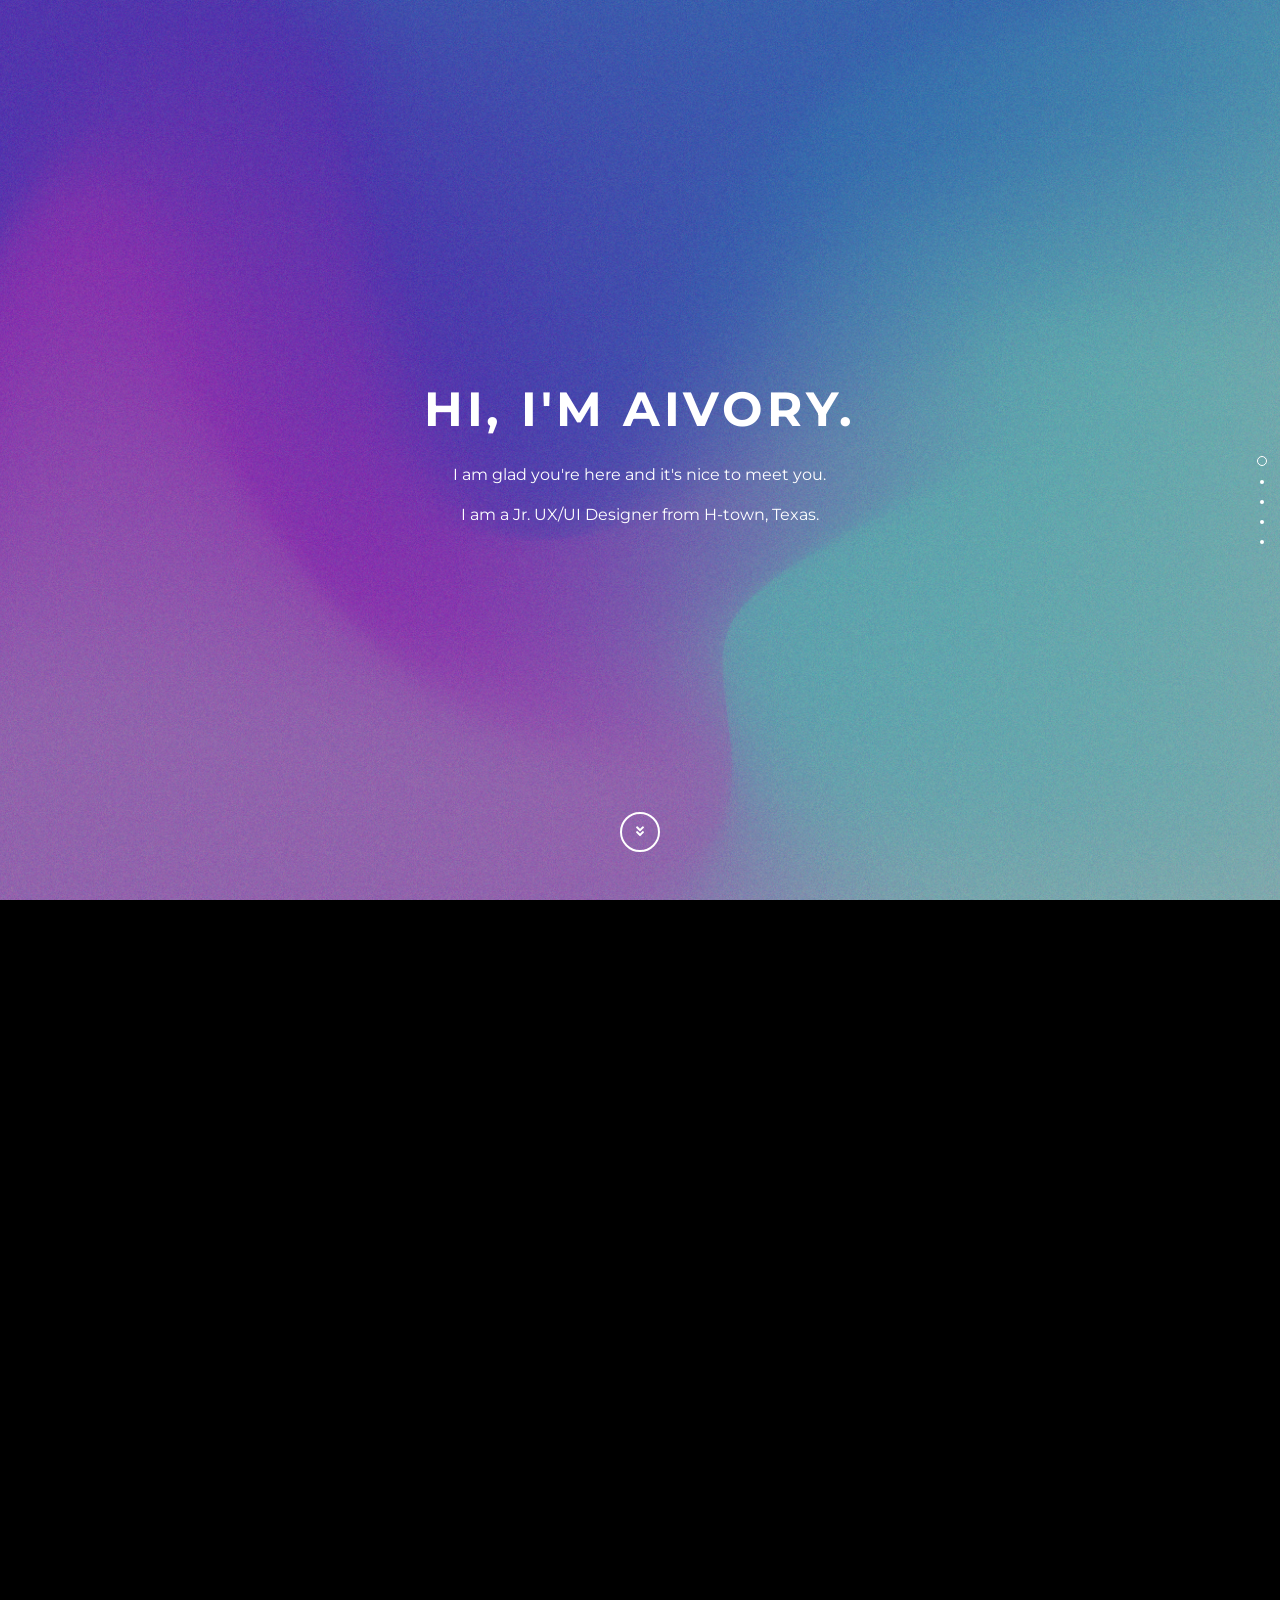
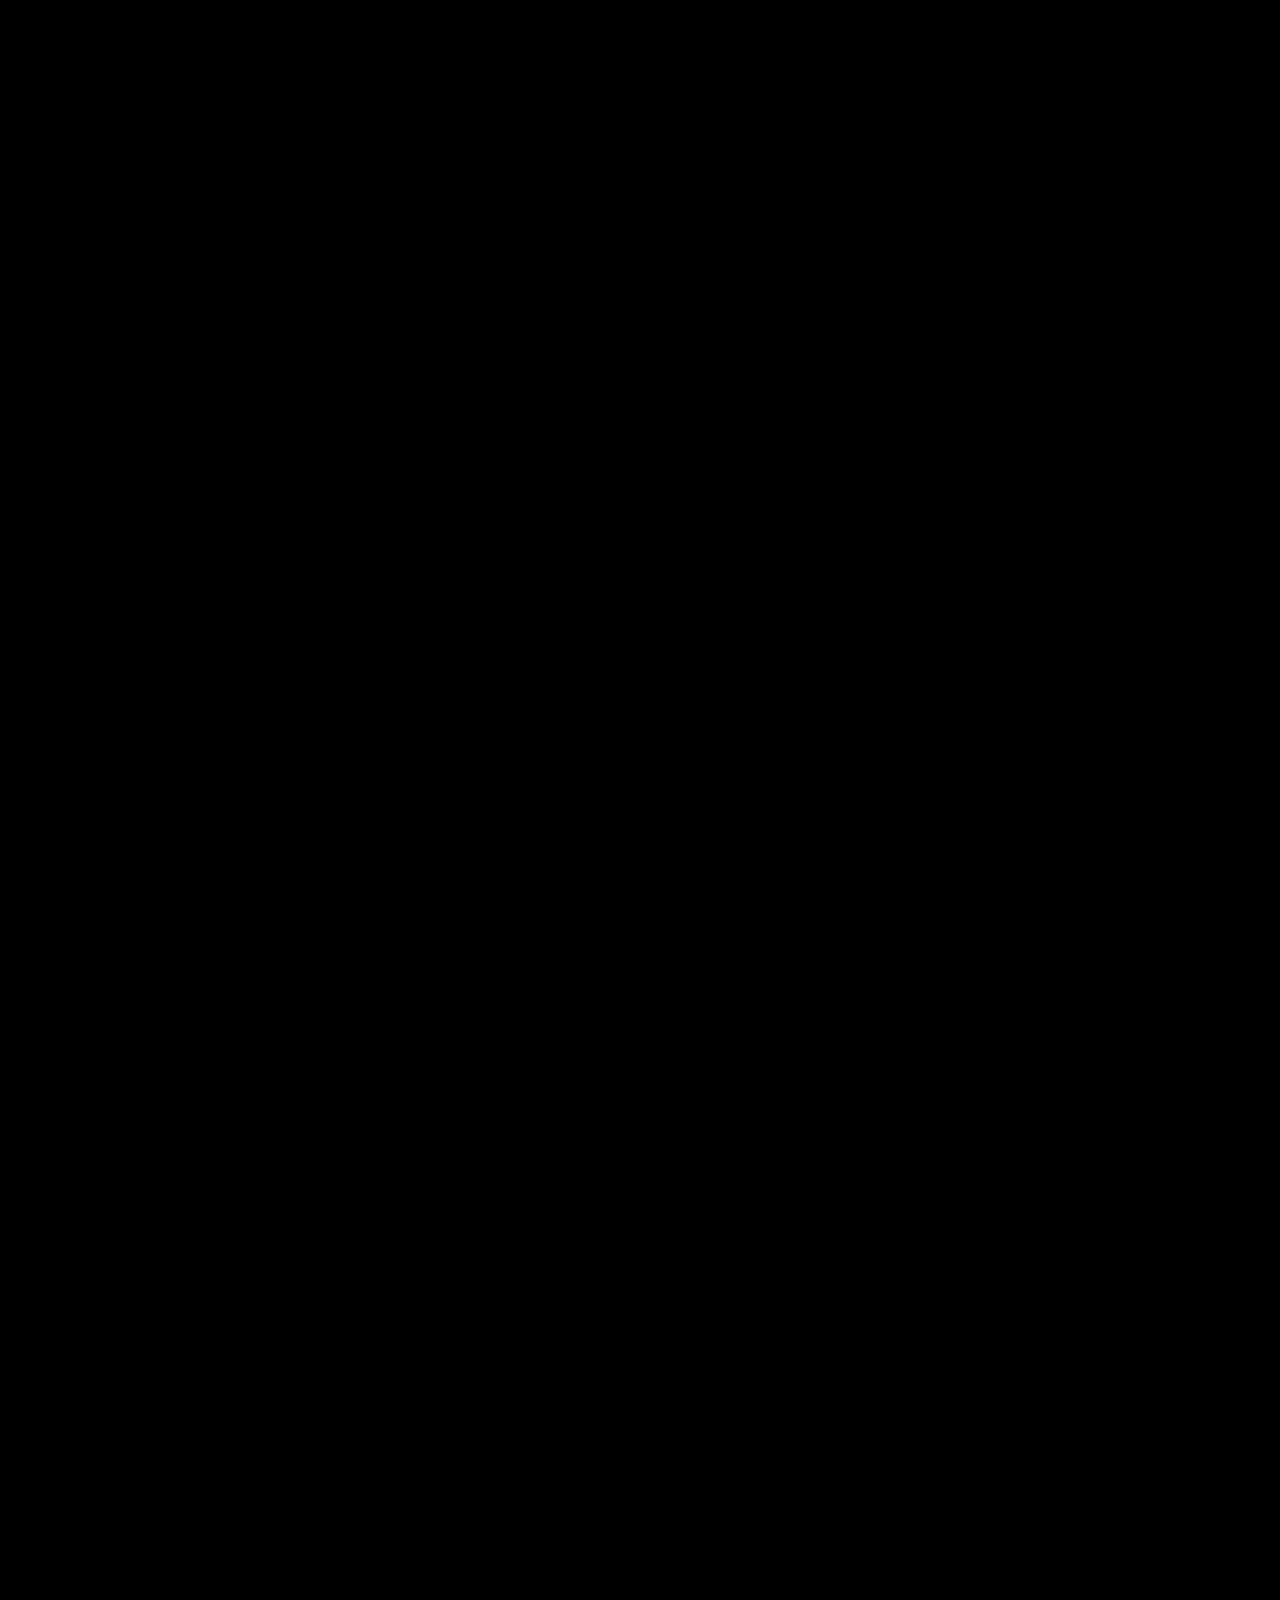
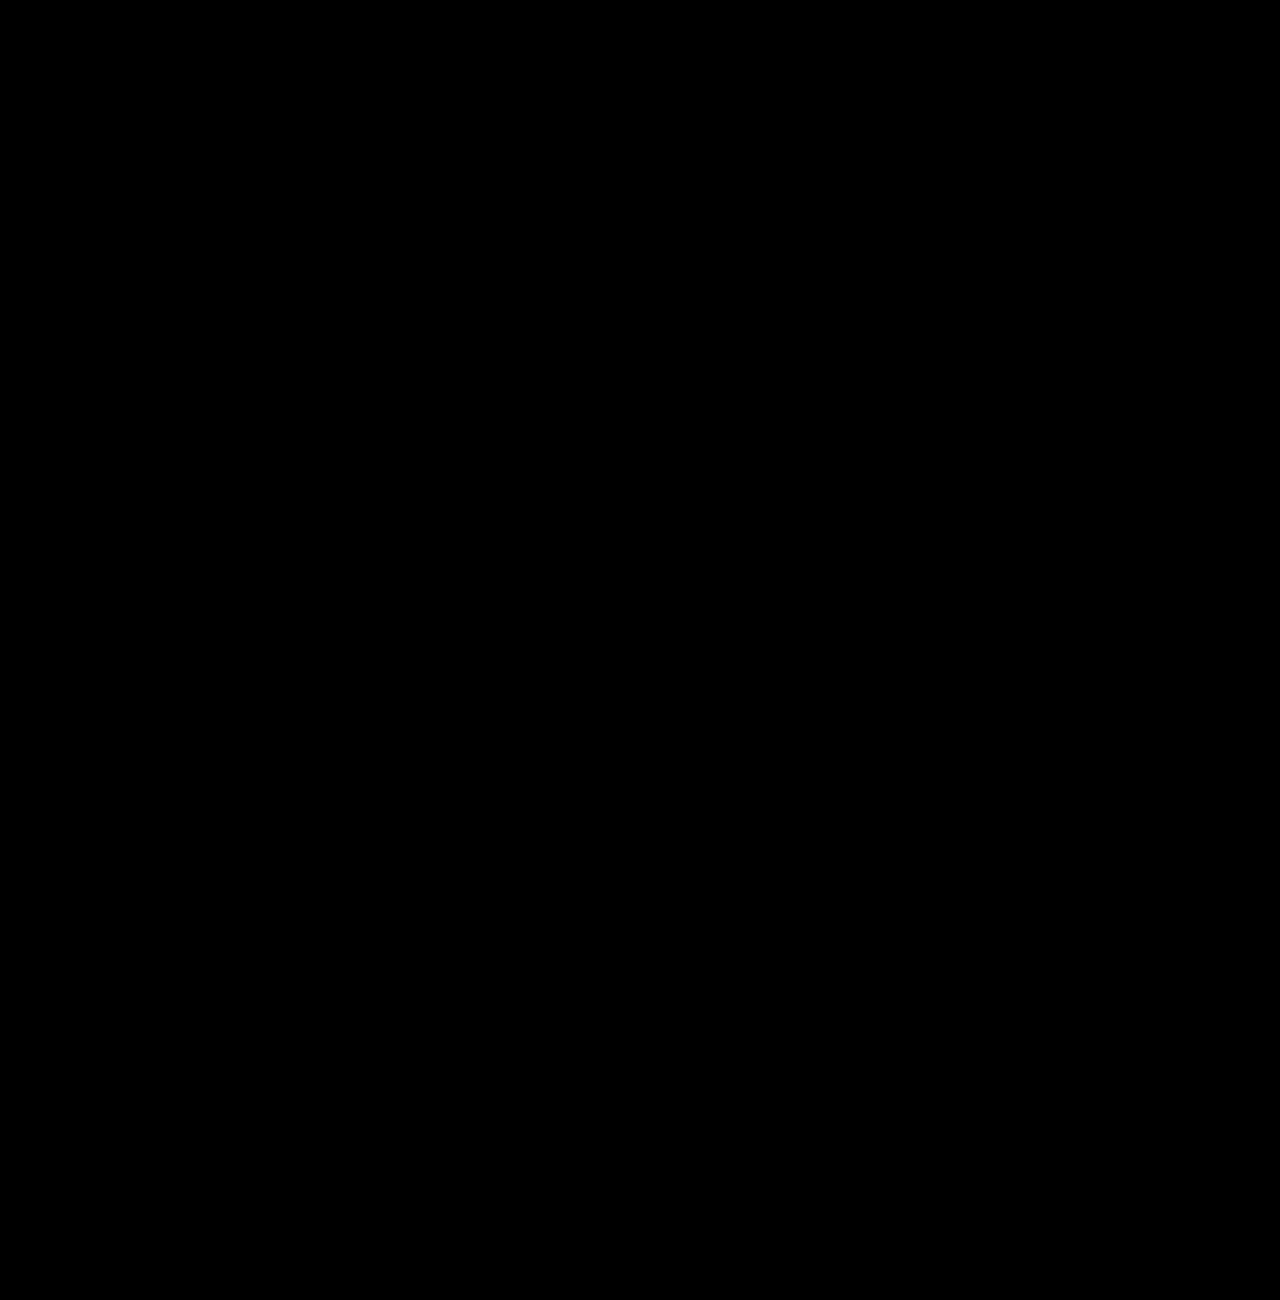
==== commit f0cdd184: "cont" ====
--- a/index.html
+++ b/index.html
@@ -35,9 +35,8 @@
         <div class="position-relative z-index-1">
           <div class="container text-center text-white">
             <h1 class="text-uppercase my-4">Hi, I'm Aivory.</h1>
-            <p class="font-italic lead">I am glad you're here and it's nice to meet you.</p>
-            <p class="font-italic lead">I am a Jr. UX/UI Designer from H-town, Texas.</p>
-            <p class="font-italic lead">Please note that the website and my case studiess are going through regular iteration.</p>
+            <p>I am glad you're here and it's nice to meet you.</p>
+            <p>I am a Jr. UX/UI Designer from H-town, Texas.</p>
           </div>
         </div>
         <div class="scroll-btn link-scroll"><i class="fas fa-angle-double-down"></i></div>
@@ -50,9 +49,9 @@
                 <header class="text-center">
                   <h2 class="text-uppercase lined">About Me</h2>
                 </header>
-                <p>I was born and raised in the Philippines and my mother migrate us to the United States in 2017. Although I was culturally shocked, there's tons of opportunities to explore.</p>
+                <p>I was born and raised in the Philippines and my mother migrated us to the United States in 2017. Although I was culturally shocked, there's tons of opportunities to explore.</p>
 
-                  ​
+                
                   
                 <p>Drawing has been my forever passion and I wanted to push it to the next level. When I came into the states, I didn't know I can start my career off with my artistic skills. Sadly, it didn't start right away and worked in retail for three years. I still work in customer service but in the fulfillment department for Aceable and I am loving it!</p>
                   
--- a/css/style.default.css
+++ b/css/style.default.css
@@ -16,6 +16,15 @@
 section {
   position: relative;
   padding: 6rem 0;
+}
+
+#heroproto img {
+  height: 80%;
+  margin-left: 20%;
+}
+
+#casestudynav {
+  justify-content: space-evenly;
 }
 
 .hero {
